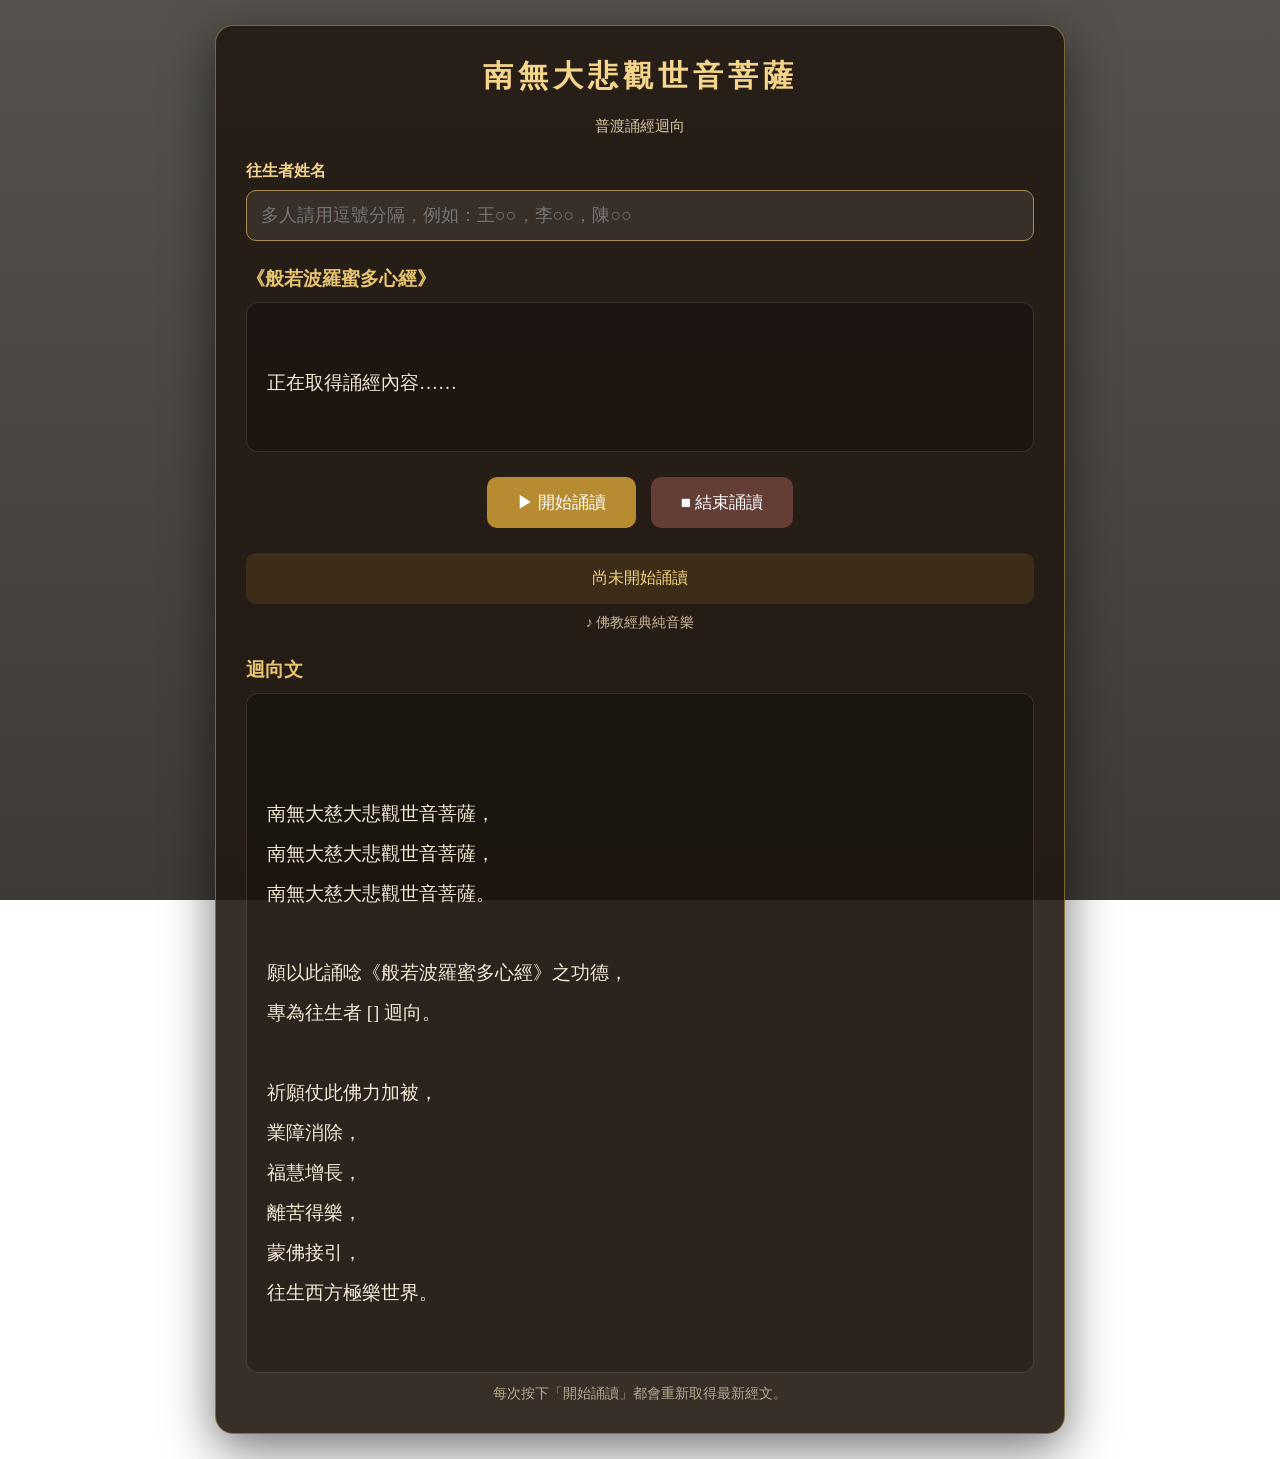
==== prayer/index.html @ 049859f1 "Create index.html" ====
<!DOCTYPE html>
<html lang="zh-TW">

<head>

<meta charset="UTF-8">

<meta name="viewport"
      content="width=device-width,
               initial-scale=1.0">

<title>普渡迴向誦讀</title>

<style>

* {
  box-sizing: border-box;
}

body {

  margin: 0;

  min-height: 100vh;

  font-family:
    "Noto Serif TC",
    "Microsoft JhengHei",
    serif;

  background:
    linear-gradient(
      rgba(20, 15, 10, 0.72),
      rgba(20, 15, 10, 0.82)
    ),
    url("https://images.unsplash.com/photo-1548013146-72479768bada?auto=format&fit=crop&w=1600&q=80");

  background-size: cover;

  background-position: center;

  background-attachment: fixed;

  color: #f8f0df;

  padding: 25px 15px;
}


.container {

  max-width: 850px;

  margin: auto;

  background:
    rgba(35, 25, 18, 0.90);

  border: 1px solid
    rgba(230, 190, 100, 0.45);

  border-radius: 18px;

  padding: 30px;

  box-shadow:
    0 15px 50px
    rgba(0,0,0,0.55);
}


h1 {

  text-align: center;

  margin-top: 0;

  font-size: 30px;

  letter-spacing: 5px;

  color: #f5d58a;
}


.subtitle {

  text-align: center;

  color: #d9c7a2;

  margin-bottom: 25px;

  font-size: 15px;
}


/* 姓名 */

.name-label {

  display: block;

  margin-bottom: 8px;

  color: #f2d48b;

  font-weight: bold;
}


.name-input {

  width: 100%;

  padding: 14px;

  border-radius: 10px;

  border: 1px solid
    #a98954;

  background:
    rgba(255,255,255,0.08);

  color: white;

  font-size: 18px;

  outline: none;
}


.name-input:focus {

  border-color: #e8c46e;

  box-shadow:
    0 0 8px
    rgba(232,196,110,0.35);
}


/* 經文 */

.section {

  margin-top: 25px;
}


.section-title {

  font-size: 19px;

  color: #e8c46e;

  margin-bottom: 10px;

  font-weight: bold;
}


.scripture {

  background:
    rgba(0,0,0,0.25);

  border-radius: 12px;

  border: 1px solid
    rgba(255,255,255,0.12);

  padding: 20px;

  line-height: 2.1;

  font-size: 19px;

  min-height: 150px;

  white-space: pre-line;

  color: #f5ead4;
}


/* 目前誦讀 */

.reading {

  margin-top: 20px;

  padding: 15px;

  text-align: center;

  border-radius: 10px;

  background:
    rgba(180,130,40,0.16);

  color: #f4d477;

  min-height: 25px;
}


/* 按鈕 */

.buttons {

  display: flex;

  gap: 15px;

  justify-content: center;

  margin: 25px 0;
}


button {

  border: none;

  border-radius: 10px;

  padding: 14px 30px;

  font-size: 17px;

  cursor: pointer;

  font-family: inherit;

  transition: 0.2s;
}


.start {

  background: #b68b32;

  color: white;
}


.start:hover {

  background: #d1a746;

  transform: translateY(-2px);
}


.stop {

  background: #633d36;

  color: white;
}


.stop:hover {

  background: #805048;

  transform: translateY(-2px);
}


.music {

  text-align: center;

  color: #cbb997;

  font-size: 14px;

  margin-top: 10px;
}


.status {

  text-align: center;

  font-size: 14px;

  color: #b8a98c;

  margin-top: 12px;
}


/* 手機 */

@media(max-width:600px) {

  .container {

    padding: 20px 15px;
  }

  h1 {

    font-size: 25px;
  }

  .scripture {

    font-size: 17px;

    line-height: 2;
  }

  .buttons {

    flex-direction: column;
  }

  button {

    width: 100%;
  }

}

</style>

</head>


<body>

<div class="container">

  <h1>南無大悲觀世音菩薩</h1>

  <div class="subtitle">
    普渡誦經迴向
  </div>


  <!-- 姓名輸入 -->

  <label class="name-label">
    往生者姓名
  </label>

  <input
    id="names"
    class="name-input"
    type="text"
    placeholder="多人請用逗號分隔，例如：王○○，李○○，陳○○"
  >


  <!-- 經文 -->

  <div class="section">

    <div class="section-title">
      《般若波羅蜜多心經》
    </div>

    <div
      id="scripture"
      class="scripture">
      正在取得誦經內容……
    </div>

  </div>


  <!-- 控制 -->

  <div class="buttons">

    <button
      class="start"
      onclick="startReading()">

      ▶ 開始誦讀

    </button>


    <button
      class="stop"
      onclick="stopReading()">

      ■ 結束誦讀

    </button>

  </div>


  <!-- 誦讀狀態 -->

  <div
    id="readingStatus"
    class="reading">

    尚未開始誦讀

  </div>


  <!-- 背景音樂 -->

  <div class="music">

    ♪ 佛教經典純音樂

  </div>


  <!-- 背景音樂 -->

  <audio
    id="bgMusic"
    loop
    preload="auto">

    <source
      src="YOUR_MUSIC_URL.mp3"
      type="audio/mpeg">

  </audio>


  <!-- 迴向文 -->

  <div class="section">

    <div class="section-title">
      迴向文
    </div>

    <div
      id="dedication"
      class="scripture">

      南無大慈大悲觀世音菩薩，
      南無大慈大悲觀世音菩薩，
      南無大慈大悲觀世音菩薩。

      願以此誦唸《般若波羅蜜多心經》之功德，
      專為往生者 [] 迴向。

      祈願仗此佛力加被，
      業障消除，
      福慧增長，
      離苦得樂，
      蒙佛接引，
      往生西方極樂世界。

    </div>

  </div>


  <div
    id="status"
    class="status">

    每次按下「開始誦讀」都會重新取得最新經文。

  </div>

</div>


<script>


/* =========================
   全域變數
========================= */

let scriptureLines = [];

let readingIndex = 0;

let isReading = false;

let voices = [];

let selectedVoice = null;


/* =========================
   載入語音
========================= */

function loadVoices() {

  voices =
    window.speechSynthesis.getVoices();

  if (!voices.length) return;


  /*
   優先選擇：
   1. 中文
   2. 女性名稱
   3. 自然語音
  */

  const femaleWords = [
    "female",
    "woman",
    "女",
    "雅婷",
    "婷婷",
    "小美",
    "美",
    "Mei",
    "Ting"
  ];


  selectedVoice =
    voices.find(v =>
      /zh-TW|zh-HK|zh-CN/i
      .test(v.lang)
      &&
      femaleWords.some(word =>
        v.name.includes(word)
      )
    );


  if (!selectedVoice) {

    selectedVoice =
      voices.find(v =>
        /zh-TW/i.test(v.lang)
      );

  }


  if (!selectedVoice) {

    selectedVoice =
      voices.find(v =>
        /zh/i.test(v.lang)
      );

  }

}


speechSynthesis.onvoiceschanged =
  loadVoices;

loadVoices();


/* =========================
   取得 Google Sheet
========================= */

function loadContent() {

  google.script.run

    .withSuccessHandler(function(data) {

      scriptureLines = data || [];


      if (scriptureLines.length === 0) {

        document.getElementById(
          "scripture"
        ).innerText =
          "目前沒有取得誦讀內容。";

        return;

      }


      document.getElementById(
        "scripture"
      ).innerText =
        scriptureLines.join("\n\n");

    })

    .withFailureHandler(function(error) {

      document.getElementById(
        "scripture"
      ).innerText =
        "取得經文失敗：" +
        error.message;

    })

    .getContent();

}


/* =========================
   網頁開啟時取得一次
========================= */

loadContent();


/* =========================
   產生迴向文
========================= */

function buildDedication() {

  const nameInput =
    document
      .getElementById("names")
      .value
      .trim();


  const names =
    nameInput || "往生者";


  const text =

`南無大慈大悲觀世音菩薩，
南無大慈大悲觀世音菩薩，
南無大慈大悲觀世音菩薩。

願以此誦唸《般若波羅蜜多心經》之功德，
專為往生者 ${names} 迴向。

祈願仗此佛力加被，
業障消除，
福慧增長，
離苦得樂，
蒙佛接引，
往生西方極樂世界。`;


  return text;

}


/* =========================
   更新前台迴向文
========================= */

function updateDedication() {

  document.getElementById(
    "dedication"
  ).innerText =
    buildDedication();

}


/* =========================
   開始誦讀
========================= */

function startReading() {

  /*
   每次開始都重新取得姓名
   並重新取得 Google Sheet
  */

  stopReading();


  const names =
    document
      .getElementById("names")
      .value
      .trim();


  if (!names) {

    alert("請先輸入往生者姓名。");

    document
      .getElementById("names")
      .focus();

    return;

  }


  updateDedication();


  document.getElementById(
    "status"
  ).innerText =
    "正在重新取得最新誦經內容……";


  google.script.run

    .withSuccessHandler(function(data) {

      scriptureLines =
        data || [];


      if (!scriptureLines.length) {

        alert(
          "Google Sheet 沒有誦經內容。"
        );

        return;

      }


      /*
       建立完整誦讀內容

       經文
       ↓
       迴向
       ↓
       經文
       ↓
       迴向
      */

      const dedication =
        buildDedication();


      readingIndex = 0;

      isReading = true;


      /*
       更新背景音樂

       第一次播放需要使用者點擊
       因此這裡可以正常播放
      */

      const music =
        document.getElementById(
          "bgMusic"
        );

      music.volume = 0.18;

      music.play().catch(
        () => {}
      );


      document.getElementById(
        "status"
      ).innerText =
        "誦讀進行中";


      readNext(scriptureLines, dedication);

    })

    .withFailureHandler(function(error) {

      alert(
        "無法取得 Google Sheet：" +
        error.message
      );

    })

    .getContent();

}


/* =========================
   下一段
========================= */

function readNext(
  scripture,
  dedication
) {

  if (!isReading) return;


  /*
   Google Sheet 每一列依序朗讀
  */

  if (readingIndex < scripture.length) {

    const text =
      scripture[readingIndex];


    document.getElementById(
      "readingStatus"
    ).innerText =
      "正在誦讀：\n" + text;


    speak(
      text,
      function() {

        readingIndex++;

        readNext(
          scripture,
          dedication
        );

      }
    );

    return;

  }


  /*
   經文完成
   開始迴向
  */

  document.getElementById(
    "readingStatus"
  ).innerText =
    "正在誦讀迴向文";


  speak(
    dedication,
    function() {

      /*
       一輪完成後重新開始
      */

      if (!isReading) return;


      readingIndex = 0;


      readNext(
        scripture,
        dedication
      );

    }
  );

}


/* =========================
   語音朗讀
========================= */

function speak(
  text,
  callback
) {

  if (!isReading) return;


  window.speechSynthesis.cancel();


  const utterance =
    new SpeechSynthesisUtterance(
      text
    );


  /*
   中文
  */

  utterance.lang =
    "zh-TW";


  /*
   語速

   稍慢比較適合誦經
  */

  utterance.rate =
    0.72;


  /*
   音調稍微提高
   讓聲音比較柔和
  */

  utterance.pitch =
    1.05;


  /*
   音量
  */

  utterance.volume =
    1.0;


  if (selectedVoice) {

    utterance.voice =
      selectedVoice;

  }


  utterance.onend =
    function() {

      if (isReading) {

        setTimeout(
          callback,
          350
        );

      }

    };


  utterance.onerror =
    function() {

      if (isReading) {

        setTimeout(
          callback,
          500
        );

      }

    };


  speechSynthesis.speak(
    utterance
  );

}


/* =========================
   結束誦讀
========================= */

function stopReading() {

  isReading = false;


  window.speechSynthesis.cancel();


  const music =
    document.getElementById(
      "bgMusic"
    );


  music.pause();


  document.getElementById(
    "readingStatus"
  ).innerText =
    "誦讀已結束";


  document.getElementById(
    "status"
  ).innerText =
    "等待下一次開始誦讀";

}


/* =========================
   姓名改變時即時更新
========================= */

document
  .getElementById("names")
  .addEventListener(
    "input",
    updateDedication
  );


</script>

</body>

</html>
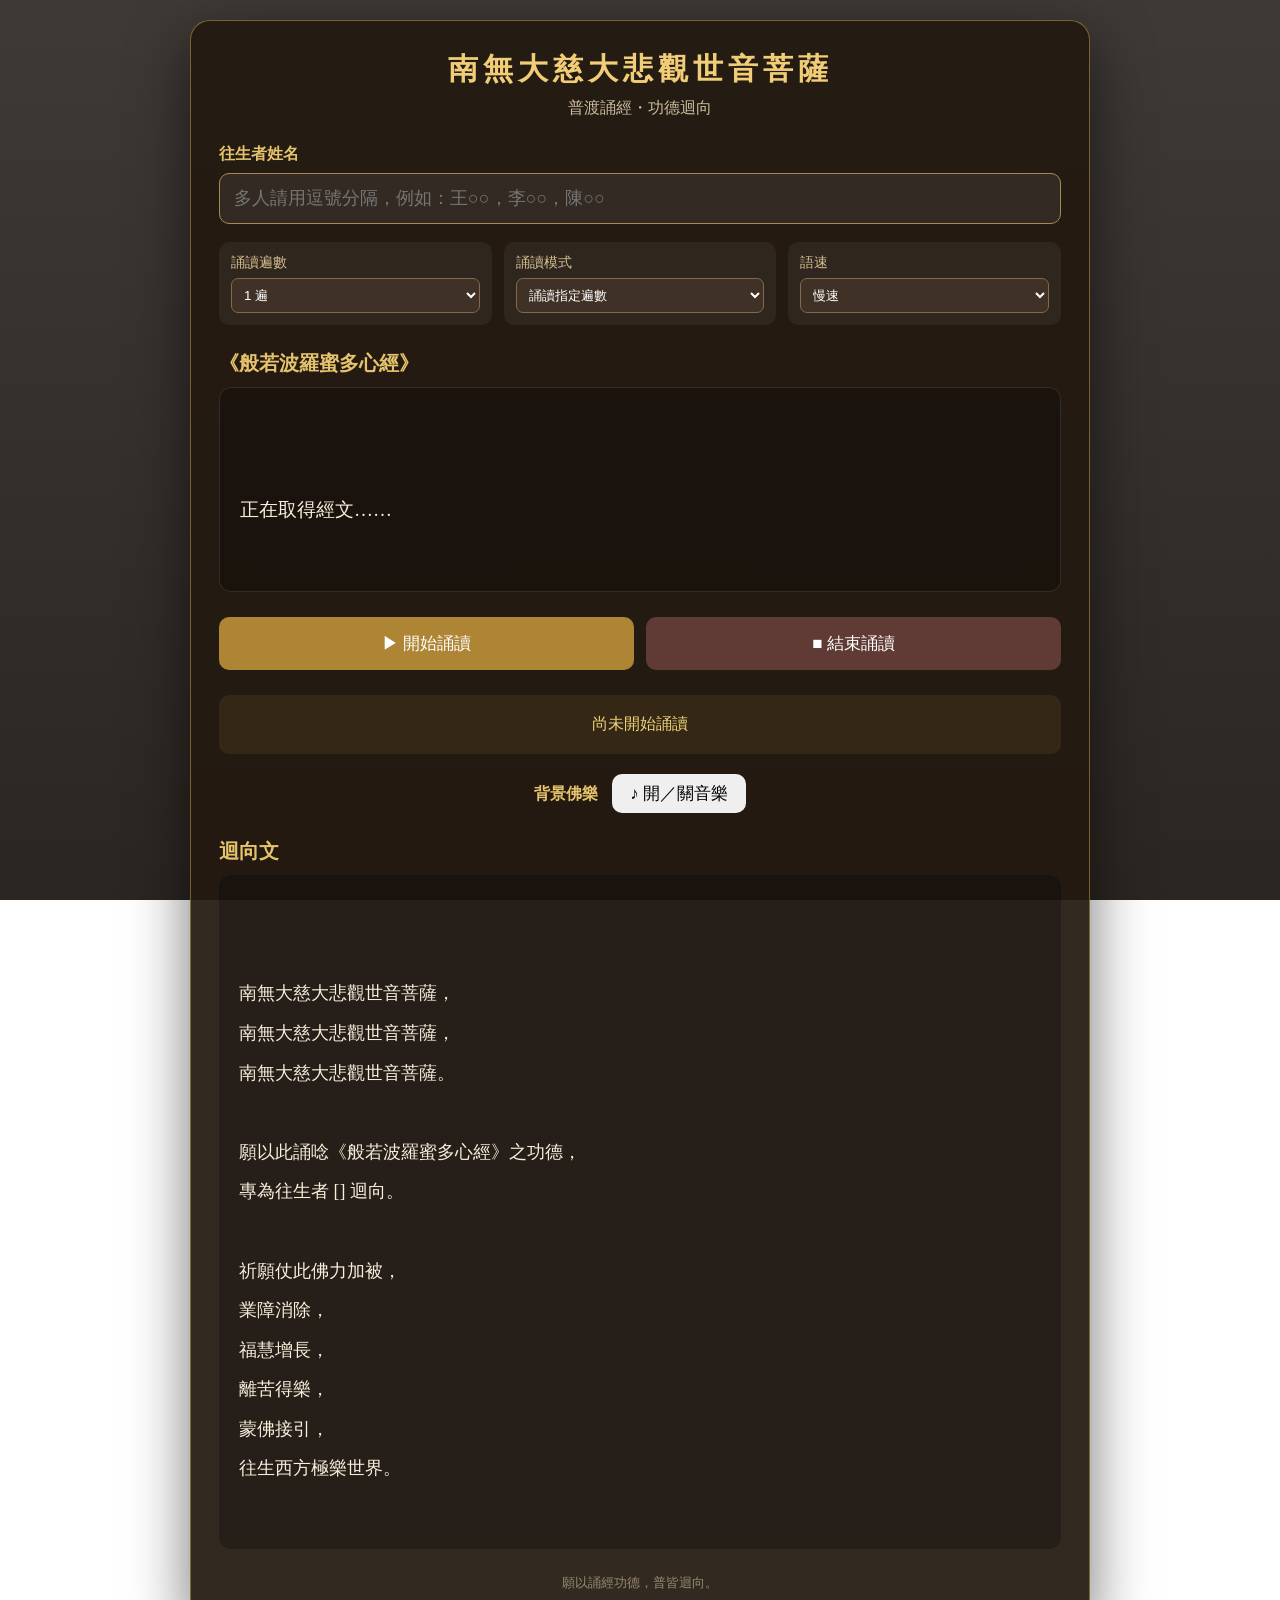
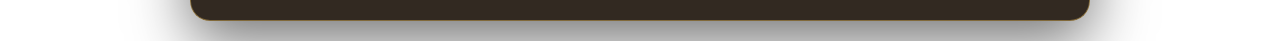
==== commit 53b35484: "Update index.html" ====
--- a/prayer/index.html
+++ b/prayer/index.html
@@ -1,21 +1,25 @@
 <!DOCTYPE html>
+
 <html lang="zh-TW">
 
 <head>
 
 <meta charset="UTF-8">
 
-<meta name="viewport"
-      content="width=device-width,
-               initial-scale=1.0">
+<meta
+  name="viewport"
+  content="width=device-width, initial-scale=1.0"
+>
 
 <title>普渡迴向誦讀</title>
+
 
 <style>
 
 * {
   box-sizing: border-box;
 }
+
 
 body {
 
@@ -28,11 +32,15 @@
     "Microsoft JhengHei",
     serif;
 
+  color: #f8eedb;
+
   background:
+
     linear-gradient(
-      rgba(20, 15, 10, 0.72),
-      rgba(20, 15, 10, 0.82)
+      rgba(20,14,9,.82),
+      rgba(20,14,9,.90)
     ),
+
     url("https://images.unsplash.com/photo-1548013146-72479768bada?auto=format&fit=crop&w=1600&q=80");
 
   background-size: cover;
@@ -41,31 +49,34 @@
 
   background-attachment: fixed;
 
-  color: #f8f0df;
-
-  padding: 25px 15px;
+  padding: 20px 12px;
+
 }
 
 
 .container {
 
-  max-width: 850px;
+  width: 100%;
+
+  max-width: 900px;
 
   margin: auto;
 
+  padding: 28px;
+
+  border-radius: 20px;
+
   background:
-    rgba(35, 25, 18, 0.90);
-
-  border: 1px solid
-    rgba(230, 190, 100, 0.45);
-
-  border-radius: 18px;
-
-  padding: 30px;
+    rgba(35,25,17,.93);
+
+  border:
+    1px solid
+    rgba(226,184,91,.45);
 
   box-shadow:
-    0 15px 50px
-    rgba(0,0,0,0.55);
+    0 20px 60px
+    rgba(0,0,0,.55);
+
 }
 
 
@@ -73,13 +84,16 @@
 
   text-align: center;
 
-  margin-top: 0;
+  margin:
+    0 0 8px;
+
+  color:
+    #f0cd76;
 
   font-size: 30px;
 
   letter-spacing: 5px;
 
-  color: #f5d58a;
 }
 
 
@@ -87,29 +101,29 @@
 
   text-align: center;
 
-  color: #d9c7a2;
+  color: #cdbd9e;
 
   margin-bottom: 25px;
 
-  font-size: 15px;
 }
 
 
 /* 姓名 */
 
-.name-label {
+label {
 
   display: block;
 
   margin-bottom: 8px;
 
-  color: #f2d48b;
+  color: #e5c36c;
 
   font-weight: bold;
-}
-
-
-.name-input {
+
+}
+
+
+input {
 
   width: 100%;
 
@@ -117,27 +131,89 @@
 
   border-radius: 10px;
 
-  border: 1px solid
-    #a98954;
+  border:
+    1px solid #a9874e;
 
   background:
-    rgba(255,255,255,0.08);
+    rgba(255,255,255,.07);
 
   color: white;
 
   font-size: 18px;
 
   outline: none;
-}
-
-
-.name-input:focus {
-
-  border-color: #e8c46e;
-
-  box-shadow:
-    0 0 8px
-    rgba(232,196,110,0.35);
+
+}
+
+
+input:focus {
+
+  border-color:
+    #e9c66d;
+
+}
+
+
+input:disabled {
+
+  opacity: .55;
+
+}
+
+
+/* 設定 */
+
+.settings {
+
+  display: grid;
+
+  grid-template-columns:
+    repeat(3, 1fr);
+
+  gap: 12px;
+
+  margin-top: 18px;
+
+}
+
+
+.setting {
+
+  padding: 12px;
+
+  border-radius: 10px;
+
+  background:
+    rgba(255,255,255,.05);
+
+}
+
+
+.setting-title {
+
+  color: #d6bf91;
+
+  font-size: 14px;
+
+  margin-bottom: 6px;
+
+}
+
+
+select {
+
+  width: 100%;
+
+  padding: 8px;
+
+  border-radius: 7px;
+
+  background: #403126;
+
+  color: white;
+
+  border: 1px solid #816b4a;
+
 }
 
 
@@ -146,185 +222,260 @@
 .section {
 
   margin-top: 25px;
+
 }
 
 
 .section-title {
 
+  color: #e5c36c;
+
+  font-size: 20px;
+
+  font-weight: bold;
+
+  margin-bottom: 10px;
+
+}
+
+
+.scripture {
+
+  padding: 20px;
+
+  min-height: 180px;
+
+  border-radius: 12px;
+
+  background:
+    rgba(0,0,0,.25);
+
+  border:
+    1px solid
+    rgba(255,255,255,.10);
+
+  line-height: 2.15;
+
   font-size: 19px;
 
-  color: #e8c46e;
-
-  margin-bottom: 10px;
-
-  font-weight: bold;
-}
-
-
-.scripture {
+  white-space: pre-line;
+
+}
+
+
+/* 每段經文 */
+
+.scripture-line {
+
+  padding: 5px 8px;
+
+  border-radius: 7px;
+
+  transition:
+    background .3s,
+    color .3s;
+
+}
+
+
+/* 目前朗讀 */
+
+.scripture-line.active {
 
   background:
-    rgba(0,0,0,0.25);
+    rgba(221,180,72,.20);
+
+  color:
+    #ffe18a;
+
+}
+
+
+/* 按鈕 */
+
+.buttons {
+
+  display: flex;
+
+  gap: 12px;
+
+  margin:
+    25px 0;
+
+}
+
+
+button {
+
+  flex: 1;
+
+  padding: 15px;
+
+  border: none;
+
+  border-radius: 10px;
+
+  font-size: 17px;
+
+  cursor: pointer;
+
+  font-family: inherit;
+
+}
+
+
+.start {
+
+  background: #ae8535;
+
+  color: white;
+
+}
+
+
+.start:hover {
+
+  background: #c69d48;
+
+}
+
+
+.stop {
+
+  background: #603b35;
+
+  color: white;
+
+}
+
+
+.stop:hover {
+
+  background: #795048;
+
+}
+
+
+/* 目前狀態 */
+
+.status-box {
+
+  text-align: center;
+
+  padding: 15px;
+
+  border-radius: 10px;
+
+  background:
+    rgba(174,133,53,.12);
+
+  color: #efd278;
+
+  line-height: 1.8;
+
+}
+
+
+/* 迴向文 */
+
+.dedication {
+
+  padding: 20px;
 
   border-radius: 12px;
 
-  border: 1px solid
-    rgba(255,255,255,0.12);
-
-  padding: 20px;
-
-  line-height: 2.1;
-
-  font-size: 19px;
-
-  min-height: 150px;
+  background:
+    rgba(0,0,0,.25);
+
+  line-height: 2.2;
+
+  font-size: 18px;
 
   white-space: pre-line;
 
-  color: #f5ead4;
-}
-
-
-/* 目前誦讀 */
-
-.reading {
+}
+
+
+/* 音樂 */
+
+.music-control {
 
   margin-top: 20px;
 
-  padding: 15px;
-
   text-align: center;
 
-  border-radius: 10px;
-
-  background:
-    rgba(180,130,40,0.16);
-
-  color: #f4d477;
-
-  min-height: 25px;
-}
-
-
-/* 按鈕 */
-
-.buttons {
-
-  display: flex;
-
-  gap: 15px;
-
-  justify-content: center;
-
-  margin: 25px 0;
-}
-
-
-button {
-
-  border: none;
-
-  border-radius: 10px;
-
-  padding: 14px 30px;
-
-  font-size: 17px;
-
-  cursor: pointer;
-
-  font-family: inherit;
-
-  transition: 0.2s;
-}
-
-
-.start {
-
-  background: #b68b32;
-
-  color: white;
-}
-
-
-.start:hover {
-
-  background: #d1a746;
-
-  transform: translateY(-2px);
-}
-
-
-.stop {
-
-  background: #633d36;
-
-  color: white;
-}
-
-
-.stop:hover {
-
-  background: #805048;
-
-  transform: translateY(-2px);
-}
-
-
-.music {
+}
+
+
+.music-control label {
+
+  display: inline-block;
+
+  margin-right: 10px;
+
+}
+
+
+.music-control input {
+
+  width: auto;
+
+}
+
+
+/* 頁尾 */
+
+.footer {
+
+  margin-top: 25px;
 
   text-align: center;
 
-  color: #cbb997;
-
-  font-size: 14px;
-
-  margin-top: 10px;
-}
-
-
-.status {
-
-  text-align: center;
-
-  font-size: 14px;
-
-  color: #b8a98c;
-
-  margin-top: 12px;
+  font-size: 13px;
+
+  color: #988a72;
+
 }
 
 
 /* 手機 */
 
-@media(max-width:600px) {
+@media(max-width:650px) {
 
   .container {
 
-    padding: 20px 15px;
+    padding: 20px 14px;
+
   }
 
+
   h1 {
 
-    font-size: 25px;
+    font-size: 24px;
+
   }
 
+
+  .settings {
+
+    grid-template-columns: 1fr;
+
+  }
+
+
+  .buttons {
+
+    flex-direction: column;
+
+  }
+
+
   .scripture {
 
     font-size: 17px;
 
-    line-height: 2;
   }
 
-  .buttons {
-
-    flex-direction: column;
-  }
-
-  button {
-
-    width: 100%;
-  }
-
 }
 
 </style>
@@ -334,213 +485,348 @@
 
 <body>
 
+
 <div class="container">
 
-  <h1>南無大悲觀世音菩薩</h1>
-
-  <div class="subtitle">
-    普渡誦經迴向
+
+<h1>
+  南無大慈大悲觀世音菩薩
+</h1>
+
+
+<div class="subtitle">
+  普渡誦經・功德迴向
+</div>
+
+
+<!-- 姓名 -->
+
+<label>
+  往生者姓名
+</label>
+
+
+<input
+  id="names"
+  type="text"
+  placeholder="多人請用逗號分隔，例如：王○○，李○○，陳○○"
+>
+
+
+<!-- 設定 -->
+
+<div class="settings">
+
+
+  <div class="setting">
+
+    <div class="setting-title">
+      誦讀遍數
+    </div>
+
+    <select id="repeatCount">
+
+      <option value="1">
+        1 遍
+      </option>
+
+      <option value="3">
+        3 遍
+      </option>
+
+      <option value="7">
+        7 遍
+      </option>
+
+      <option value="21">
+        21 遍
+      </option>
+
+      <option value="49">
+        49 遍
+      </option>
+
+      <option value="108">
+        108 遍
+      </option>
+
+    </select>
+
   </div>
 
 
-  <!-- 姓名輸入 -->
-
-  <label class="name-label">
-    往生者姓名
+  <div class="setting">
+
+    <div class="setting-title">
+      誦讀模式
+    </div>
+
+    <select id="readingMode">
+
+      <option value="once">
+        誦讀指定遍數
+      </option>
+
+      <option value="loop">
+        持續循環
+      </option>
+
+    </select>
+
+  </div>
+
+
+  <div class="setting">
+
+    <div class="setting-title">
+      語速
+    </div>
+
+    <select id="speechRate">
+
+      <option value="0.55">
+        慢
+      </option>
+
+      <option value="0.65" selected>
+        慢速
+      </option>
+
+      <option value="0.75">
+        標準
+      </option>
+
+      <option value="0.85">
+        稍快
+      </option>
+
+    </select>
+
+  </div>
+
+</div>
+
+
+<!-- 經文 -->
+
+<div class="section">
+
+  <div class="section-title">
+    《般若波羅蜜多心經》
+  </div>
+
+
+  <div
+    id="scripture"
+    class="scripture">
+
+    正在取得經文……
+
+  </div>
+
+</div>
+
+
+<!-- 按鈕 -->
+
+<div class="buttons">
+
+  <button
+    class="start"
+    onclick="startReading()">
+
+    ▶ 開始誦讀
+
+  </button>
+
+
+  <button
+    class="stop"
+    onclick="stopReading()">
+
+    ■ 結束誦讀
+
+  </button>
+
+</div>
+
+
+<!-- 狀態 -->
+
+<div
+  id="statusBox"
+  class="status-box">
+
+  尚未開始誦讀
+
+</div>
+
+
+<!-- 音樂 -->
+
+<div class="music-control">
+
+  <label>
+    背景佛樂
   </label>
 
-  <input
-    id="names"
-    class="name-input"
-    type="text"
-    placeholder="多人請用逗號分隔，例如：王○○，李○○，陳○○"
-  >
-
-
-  <!-- 經文 -->
-
-  <div class="section">
-
-    <div class="section-title">
-      《般若波羅蜜多心經》
-    </div>
-
-    <div
-      id="scripture"
-      class="scripture">
-      正在取得誦經內容……
-    </div>
-
+  <button
+    onclick="toggleMusic()"
+    style="flex:none;padding:8px 18px">
+
+    ♪ 開／關音樂
+
+  </button>
+
+</div>
+
+
+<audio
+  id="bgMusic"
+  loop
+  preload="auto">
+
+  <source
+    src="YOUR_MUSIC_URL.mp3"
+    type="audio/mpeg">
+
+</audio>
+
+
+<!-- 迴向 -->
+
+<div class="section">
+
+  <div class="section-title">
+    迴向文
   </div>
 
 
-  <!-- 控制 -->
-
-  <div class="buttons">
-
-    <button
-      class="start"
-      onclick="startReading()">
-
-      ▶ 開始誦讀
-
-    </button>
-
-
-    <button
-      class="stop"
-      onclick="stopReading()">
-
-      ■ 結束誦讀
-
-    </button>
+  <div
+    id="dedication"
+    class="dedication">
+
+南無大慈大悲觀世音菩薩，
+南無大慈大悲觀世音菩薩，
+南無大慈大悲觀世音菩薩。
+
+願以此誦唸《般若波羅蜜多心經》之功德，
+專為往生者 [] 迴向。
+
+祈願仗此佛力加被，
+業障消除，
+福慧增長，
+離苦得樂，
+蒙佛接引，
+往生西方極樂世界。
 
   </div>
 
-
-  <!-- 誦讀狀態 -->
-
-  <div
-    id="readingStatus"
-    class="reading">
-
-    尚未開始誦讀
-
-  </div>
-
-
-  <!-- 背景音樂 -->
-
-  <div class="music">
-
-    ♪ 佛教經典純音樂
-
-  </div>
-
-
-  <!-- 背景音樂 -->
-
-  <audio
-    id="bgMusic"
-    loop
-    preload="auto">
-
-    <source
-      src="YOUR_MUSIC_URL.mp3"
-      type="audio/mpeg">
-
-  </audio>
-
-
-  <!-- 迴向文 -->
-
-  <div class="section">
-
-    <div class="section-title">
-      迴向文
-    </div>
-
-    <div
-      id="dedication"
-      class="scripture">
-
-      南無大慈大悲觀世音菩薩，
-      南無大慈大悲觀世音菩薩，
-      南無大慈大悲觀世音菩薩。
-
-      願以此誦唸《般若波羅蜜多心經》之功德，
-      專為往生者 [] 迴向。
-
-      祈願仗此佛力加被，
-      業障消除，
-      福慧增長，
-      離苦得樂，
-      蒙佛接引，
-      往生西方極樂世界。
-
-    </div>
-
-  </div>
-
-
-  <div
-    id="status"
-    class="status">
-
-    每次按下「開始誦讀」都會重新取得最新經文。
-
-  </div>
-
 </div>
 
 
+<div class="footer">
+
+  願以誦經功德，普皆迴向。
+
+</div>
+
+
+</div>
+
+
 <script>
 
 
-/* =========================
+/* ==================================
    全域變數
-========================= */
+================================== */
 
 let scriptureLines = [];
 
-let readingIndex = 0;
-
 let isReading = false;
 
+let currentLine = 0;
+
+let currentRound = 1;
+
+let totalRounds = 1;
+
 let voices = [];
 
 let selectedVoice = null;
 
 
-/* =========================
-   載入語音
-========================= */
+/* ==================================
+   語音
+================================== */
 
 function loadVoices() {
 
   voices =
-    window.speechSynthesis.getVoices();
+    speechSynthesis.getVoices();
+
 
   if (!voices.length) return;
 
 
   /*
-   優先選擇：
-   1. 中文
-   2. 女性名稱
-   3. 自然語音
+   優先：
+   台灣中文
+   女性語音
   */
 
   const femaleWords = [
+
     "female",
     "woman",
     "女",
-    "雅婷",
-    "婷婷",
-    "小美",
     "美",
+    "雅",
+    "婷",
     "Mei",
     "Ting"
+
   ];
 
 
   selectedVoice =
-    voices.find(v =>
-      /zh-TW|zh-HK|zh-CN/i
-      .test(v.lang)
-      &&
-      femaleWords.some(word =>
-        v.name.includes(word)
-      )
-    );
+
+    voices.find(function(v) {
+
+      return (
+
+        /zh-TW/i.test(v.lang)
+
+        &&
+
+        femaleWords.some(
+          function(word) {
+
+            return v.name
+              .toLowerCase()
+              .includes(
+                word.toLowerCase()
+              );
+
+          }
+        )
+
+      );
+
+    });
 
 
   if (!selectedVoice) {
 
     selectedVoice =
-      voices.find(v =>
-        /zh-TW/i.test(v.lang)
-      );
+
+      voices.find(function(v) {
+
+        return /zh-TW/i
+          .test(v.lang);
+
+      });
 
   }
 
@@ -548,9 +834,13 @@
   if (!selectedVoice) {
 
     selectedVoice =
-      voices.find(v =>
-        /zh/i.test(v.lang)
-      );
+
+      voices.find(function(v) {
+
+        return /zh/i
+          .test(v.lang);
+
+      });
 
   }
 
@@ -560,12 +850,13 @@
 speechSynthesis.onvoiceschanged =
   loadVoices;
 
+
 loadVoices();
 
 
-/* =========================
+/* ==================================
    取得 Google Sheet
-========================= */
+================================== */
 
 function loadContent() {
 
@@ -573,33 +864,19 @@
 
     .withSuccessHandler(function(data) {
 
-      scriptureLines = data || [];
-
-
-      if (scriptureLines.length === 0) {
-
-        document.getElementById(
-          "scripture"
-        ).innerText =
-          "目前沒有取得誦讀內容。";
-
-        return;
-
-      }
-
-
-      document.getElementById(
-        "scripture"
-      ).innerText =
-        scriptureLines.join("\n\n");
+      scriptureLines =
+        data || [];
+
+
+      renderScripture();
 
     })
 
     .withFailureHandler(function(error) {
 
-      document.getElementById(
-        "scripture"
-      ).innerText =
+      document
+        .getElementById("scripture")
+        .innerText =
         "取得經文失敗：" +
         error.message;
 
@@ -610,31 +887,72 @@
 }
 
 
-/* =========================
-   網頁開啟時取得一次
-========================= */
-
-loadContent();
-
-
-/* =========================
-   產生迴向文
-========================= */
+/* ==================================
+   顯示經文
+================================== */
+
+function renderScripture() {
+
+  const box =
+    document
+      .getElementById("scripture");
+
+
+  box.innerHTML = "";
+
+
+  scriptureLines.forEach(
+    function(text, index) {
+
+      const div =
+        document.createElement("div");
+
+
+      div.className =
+        "scripture-line";
+
+
+      div.id =
+        "line-" + index;
+
+
+      div.textContent =
+        text;
+
+
+      box.appendChild(div);
+
+    }
+  );
+
+}
+
+
+/* ==================================
+   姓名
+================================== */
+
+function getNames() {
+
+  return document
+    .getElementById("names")
+    .value
+    .trim();
+
+}
+
+
+/* ==================================
+   迴向文
+================================== */
 
 function buildDedication() {
 
-  const nameInput =
-    document
-      .getElementById("names")
-      .value
-      .trim();
-
-
   const names =
-    nameInput || "往生者";
-
-
-  const text =
+    getNames();
+
+
+  return (
 
 `南無大慈大悲觀世音菩薩，
 南無大慈大悲觀世音菩薩，
@@ -642,6 +960,39 @@
 
 願以此誦唸《般若波羅蜜多心經》之功德，
 專為往生者 ${names} 迴向。
+
+祈願仗此佛力加被，
+業障消除，
+福慧增長，
+離苦得樂，
+蒙佛接引，
+往生西方極樂世界。`
+
+  );
+
+}
+
+
+/* ==================================
+   更新迴向文
+================================== */
+
+function updateDedication() {
+
+  const names =
+    getNames();
+
+
+  document
+    .getElementById("dedication")
+    .textContent =
+
+`南無大慈大悲觀世音菩薩，
+南無大慈大悲觀世音菩薩，
+南無大慈大悲觀世音菩薩。
+
+願以此誦唸《般若波羅蜜多心經》之功德，
+專為往生者 ${names || "[]"} 迴向。
 
 祈願仗此佛力加被，
 業障消除，
@@ -650,194 +1001,216 @@
 蒙佛接引，
 往生西方極樂世界。`;
 
-
-  return text;
-
-}
-
-
-/* =========================
-   更新前台迴向文
-========================= */
-
-function updateDedication() {
-
-  document.getElementById(
-    "dedication"
-  ).innerText =
-    buildDedication();
-
-}
-
-
-/* =========================
-   開始誦讀
-========================= */
+}
+
+
+/* ==================================
+   開始
+================================== */
 
 function startReading() {
 
+  stopReading();
+
+
+  const names =
+    getNames();
+
+
+  if (!names) {
+
+    alert(
+      "請先輸入往生者姓名。"
+    );
+
+    return;
+
+  }
+
+
   /*
-   每次開始都重新取得姓名
-   並重新取得 Google Sheet
+   每次開始重新取得 Google Sheet
   */
 
-  stopReading();
-
-
-  const names =
+  document
+    .getElementById("statusBox")
+    .innerText =
+      "正在取得最新經文……";
+
+
+  updateDedication();
+
+
+  /*
+   鎖定姓名
+  */
+
+  document
+    .getElementById("names")
+    .disabled = true;
+
+
+  /*
+   設定遍數
+  */
+
+  totalRounds =
+    Number(
+      document
+        .getElementById("repeatCount")
+        .value
+    );
+
+
+  const mode =
     document
-      .getElementById("names")
-      .value
-      .trim();
-
-
-  if (!names) {
-
-    alert("請先輸入往生者姓名。");
-
-    document
-      .getElementById("names")
-      .focus();
-
-    return;
+      .getElementById("readingMode")
+      .value;
+
+
+  if (mode === "loop") {
+
+    totalRounds =
+      Infinity;
 
   }
 
 
-  updateDedication();
-
-
-  document.getElementById(
-    "status"
-  ).innerText =
-    "正在重新取得最新誦經內容……";
-
+  /*
+   重新取得
+  */
 
   google.script.run
 
-    .withSuccessHandler(function(data) {
-
-      scriptureLines =
-        data || [];
-
-
-      if (!scriptureLines.length) {
+    .withSuccessHandler(
+      function(data) {
+
+        scriptureLines =
+          data || [];
+
+
+        if (!scriptureLines.length) {
+
+          stopReading();
+
+          alert(
+            "content 工作表沒有經文內容。"
+          );
+
+          return;
+
+        }
+
+
+        renderScripture();
+
+
+        currentLine = 0;
+
+        currentRound = 1;
+
+        isReading = true;
+
+
+        /*
+         背景音樂
+        */
+
+        const music =
+          document
+            .getElementById(
+              "bgMusic"
+            );
+
+
+        music.volume = 0.18;
+
+
+        music.play()
+          .catch(function(){});
+
+
+        /*
+         記錄訪客
+        */
+
+        logVisitor(
+          names
+        );
+
+
+        readNext();
+
+      }
+    )
+
+    .withFailureHandler(
+      function(error) {
+
+        stopReading();
 
         alert(
-          "Google Sheet 沒有誦經內容。"
+          "取得 Google Sheet 失敗：" +
+          error.message
         );
 
-        return;
-
       }
-
-
-      /*
-       建立完整誦讀內容
-
-       經文
-       ↓
-       迴向
-       ↓
-       經文
-       ↓
-       迴向
-      */
-
-      const dedication =
-        buildDedication();
-
-
-      readingIndex = 0;
-
-      isReading = true;
-
-
-      /*
-       更新背景音樂
-
-       第一次播放需要使用者點擊
-       因此這裡可以正常播放
-      */
-
-      const music =
-        document.getElementById(
-          "bgMusic"
-        );
-
-      music.volume = 0.18;
-
-      music.play().catch(
-        () => {}
-      );
-
-
-      document.getElementById(
-        "status"
-      ).innerText =
-        "誦讀進行中";
-
-
-      readNext(scriptureLines, dedication);
-
-    })
-
-    .withFailureHandler(function(error) {
-
-      alert(
-        "無法取得 Google Sheet：" +
-        error.message
-      );
-
-    })
+    )
 
     .getContent();
 
 }
 
 
-/* =========================
-   下一段
-========================= */
-
-function readNext(
-  scripture,
-  dedication
-) {
+/* ==================================
+   朗讀下一段
+================================== */
+
+function readNext() {
 
   if (!isReading) return;
 
 
   /*
-   Google Sheet 每一列依序朗讀
+   經文還沒完成
   */
 
-  if (readingIndex < scripture.length) {
+  if (
+    currentLine <
+    scriptureLines.length
+  ) {
+
+
+    highlightLine(
+      currentLine
+    );
+
 
     const text =
-      scripture[readingIndex];
-
-
-    document.getElementById(
-      "readingStatus"
-    ).innerText =
-      "正在誦讀：\n" + text;
+      scriptureLines[
+        currentLine
+      ];
+
+
+    updateStatus(
+      "正在誦讀第 " +
+      currentRound +
+      " 遍"
+    );
 
 
     speak(
       text,
       function() {
 
-        readingIndex++;
-
-        readNext(
-          scripture,
-          dedication
-        );
+        currentLine++;
+
+        readNext();
 
       }
     );
 
+
     return;
 
   }
@@ -845,33 +1218,52 @@
 
   /*
    經文完成
-   開始迴向
+   朗讀迴向
   */
 
-  document.getElementById(
-    "readingStatus"
-  ).innerText =
-    "正在誦讀迴向文";
+  clearHighlight();
+
+
+  updateStatus(
+    "第 " +
+    currentRound +
+    " 遍：正在誦讀迴向文"
+  );
 
 
   speak(
-    dedication,
+    buildDedication(),
     function() {
 
+      if (!isReading)
+        return;
+
+
       /*
-       一輪完成後重新開始
+       本輪完成
       */
 
-      if (!isReading) return;
-
-
-      readingIndex = 0;
-
-
-      readNext(
-        scripture,
-        dedication
-      );
+      if (
+        currentRound >=
+        totalRounds
+      ) {
+
+        finishReading();
+
+        return;
+
+      }
+
+
+      /*
+       下一輪
+      */
+
+      currentRound++;
+
+      currentLine = 0;
+
+      readNext();
 
     }
   );
@@ -879,19 +1271,20 @@
 }
 
 
-/* =========================
-   語音朗讀
-========================= */
+/* ==================================
+   語音
+================================== */
 
 function speak(
   text,
   callback
 ) {
 
-  if (!isReading) return;
-
-
-  window.speechSynthesis.cancel();
+  if (!isReading)
+    return;
+
+
+  speechSynthesis.cancel();
 
 
   const utterance =
@@ -900,39 +1293,30 @@
     );
 
 
-  /*
-   中文
-  */
-
   utterance.lang =
     "zh-TW";
 
 
+  utterance.rate =
+    Number(
+      document
+        .getElementById(
+          "speechRate"
+        )
+        .value
+    );
+
+
   /*
-   語速
-
-   稍慢比較適合誦經
-  */
-
-  utterance.rate =
-    0.72;
-
-
-  /*
-   音調稍微提高
-   讓聲音比較柔和
+   柔和女聲
   */
 
   utterance.pitch =
     1.05;
 
 
-  /*
-   音量
-  */
-
   utterance.volume =
-    1.0;
+    1;
 
 
   if (selectedVoice) {
@@ -950,7 +1334,7 @@
 
         setTimeout(
           callback,
-          350
+          400
         );
 
       }
@@ -980,44 +1364,299 @@
 }
 
 
-/* =========================
-   結束誦讀
-========================= */
+/* ==================================
+   高亮目前經文
+================================== */
+
+function highlightLine(index) {
+
+  clearHighlight();
+
+
+  const line =
+    document
+      .getElementById(
+        "line-" + index
+      );
+
+
+  if (line) {
+
+    line.classList.add(
+      "active"
+    );
+
+
+    line.scrollIntoView({
+      behavior: "smooth",
+      block: "center"
+    });
+
+  }
+
+}
+
+
+function clearHighlight() {
+
+  document
+    .querySelectorAll(
+      ".scripture-line"
+    )
+    .forEach(function(el) {
+
+      el.classList.remove(
+        "active"
+      );
+
+    });
+
+}
+
+
+/* ==================================
+   狀態
+================================== */
+
+function updateStatus(text) {
+
+  document
+    .getElementById(
+      "statusBox"
+    )
+    .innerText =
+
+      text;
+
+}
+
+
+/* ==================================
+   完成
+================================== */
+
+function finishReading() {
+
+  isReading = false;
+
+
+  speechSynthesis.cancel();
+
+
+  document
+    .getElementById(
+      "bgMusic"
+    )
+    .pause();
+
+
+  document
+    .getElementById(
+      "names"
+    )
+    .disabled = false;
+
+
+  clearHighlight();
+
+
+  updateStatus(
+    "誦讀圓滿，功德迴向完成。"
+  );
+
+}
+
+
+/* ==================================
+   結束
+================================== */
 
 function stopReading() {
 
   isReading = false;
 
 
-  window.speechSynthesis.cancel();
+  speechSynthesis.cancel();
 
 
   const music =
-    document.getElementById(
-      "bgMusic"
+    document
+      .getElementById(
+        "bgMusic"
+      );
+
+
+  music.pause();
+
+
+  document
+    .getElementById(
+      "names"
+    )
+    .disabled = false;
+
+
+  clearHighlight();
+
+
+  updateStatus(
+    "誦讀已結束"
+  );
+
+}
+
+
+/* ==================================
+   音樂
+================================== */
+
+function toggleMusic() {
+
+  const music =
+    document
+      .getElementById(
+        "bgMusic"
+      );
+
+
+  if (
+    music.paused
+  ) {
+
+    music.volume = 0.18;
+
+    music.play()
+      .catch(function(){});
+
+  } else {
+
+    music.pause();
+
+  }
+
+}
+
+
+/* ==================================
+   IP + 使用紀錄
+================================== */
+
+async function logVisitor(names) {
+
+  let ip =
+    "未知";
+
+
+  /*
+   使用公開 IP 查詢服務
+
+   注意：
+   這個 IP 是瀏覽器
+   查到的公開網路 IP。
+  */
+
+  try {
+
+    const response =
+      await fetch(
+        "https://api.ipify.org?format=json"
+      );
+
+
+    const data =
+      await response.json();
+
+
+    if (data.ip) {
+
+      ip = data.ip;
+
+    }
+
+  } catch (error) {
+
+    ip = "無法取得";
+
+  }
+
+
+  /*
+   送給 GAS doPost
+
+   由於 GAS Web App
+   本身不能直接讀訪客 IP，
+   因此由前端傳入。
+  */
+
+  try {
+
+    const payload = {
+
+      ip: ip,
+
+      pageName:
+        "普渡迴向誦讀",
+
+      names:
+        names,
+
+      userAgent:
+        navigator.userAgent
+
+    };
+
+
+    /*
+     注意：
+
+     這裡不能使用
+     google.script.run
+     呼叫 doPost。
+
+     doPost 是 HTTP POST 入口。
+
+     因此使用目前 GAS 網頁網址。
+    */
+
+
+    fetch(
+      window.location.href,
+      {
+
+        method: "POST",
+
+        headers: {
+
+          "Content-Type":
+            "text/plain;charset=utf-8"
+
+        },
+
+        body:
+          JSON.stringify(
+            payload
+          )
+
+      }
+    )
+    .catch(function(){});
+
+
+  } catch (error) {
+
+    console.log(
+      "訪客紀錄失敗",
+      error
     );
 
-
-  music.pause();
-
-
-  document.getElementById(
-    "readingStatus"
-  ).innerText =
-    "誦讀已結束";
-
-
-  document.getElementById(
-    "status"
-  ).innerText =
-    "等待下一次開始誦讀";
-
-}
-
-
-/* =========================
-   姓名改變時即時更新
-========================= */
+  }
+
+}
+
+
+/* ==================================
+   姓名輸入
+================================== */
 
 document
   .getElementById("names")
@@ -1027,8 +1666,18 @@
   );
 
 
+/* ==================================
+   初始
+================================== */
+
+loadContent();
+
+updateDedication();
+
+
 </script>
 
+
 </body>
 
 </html>
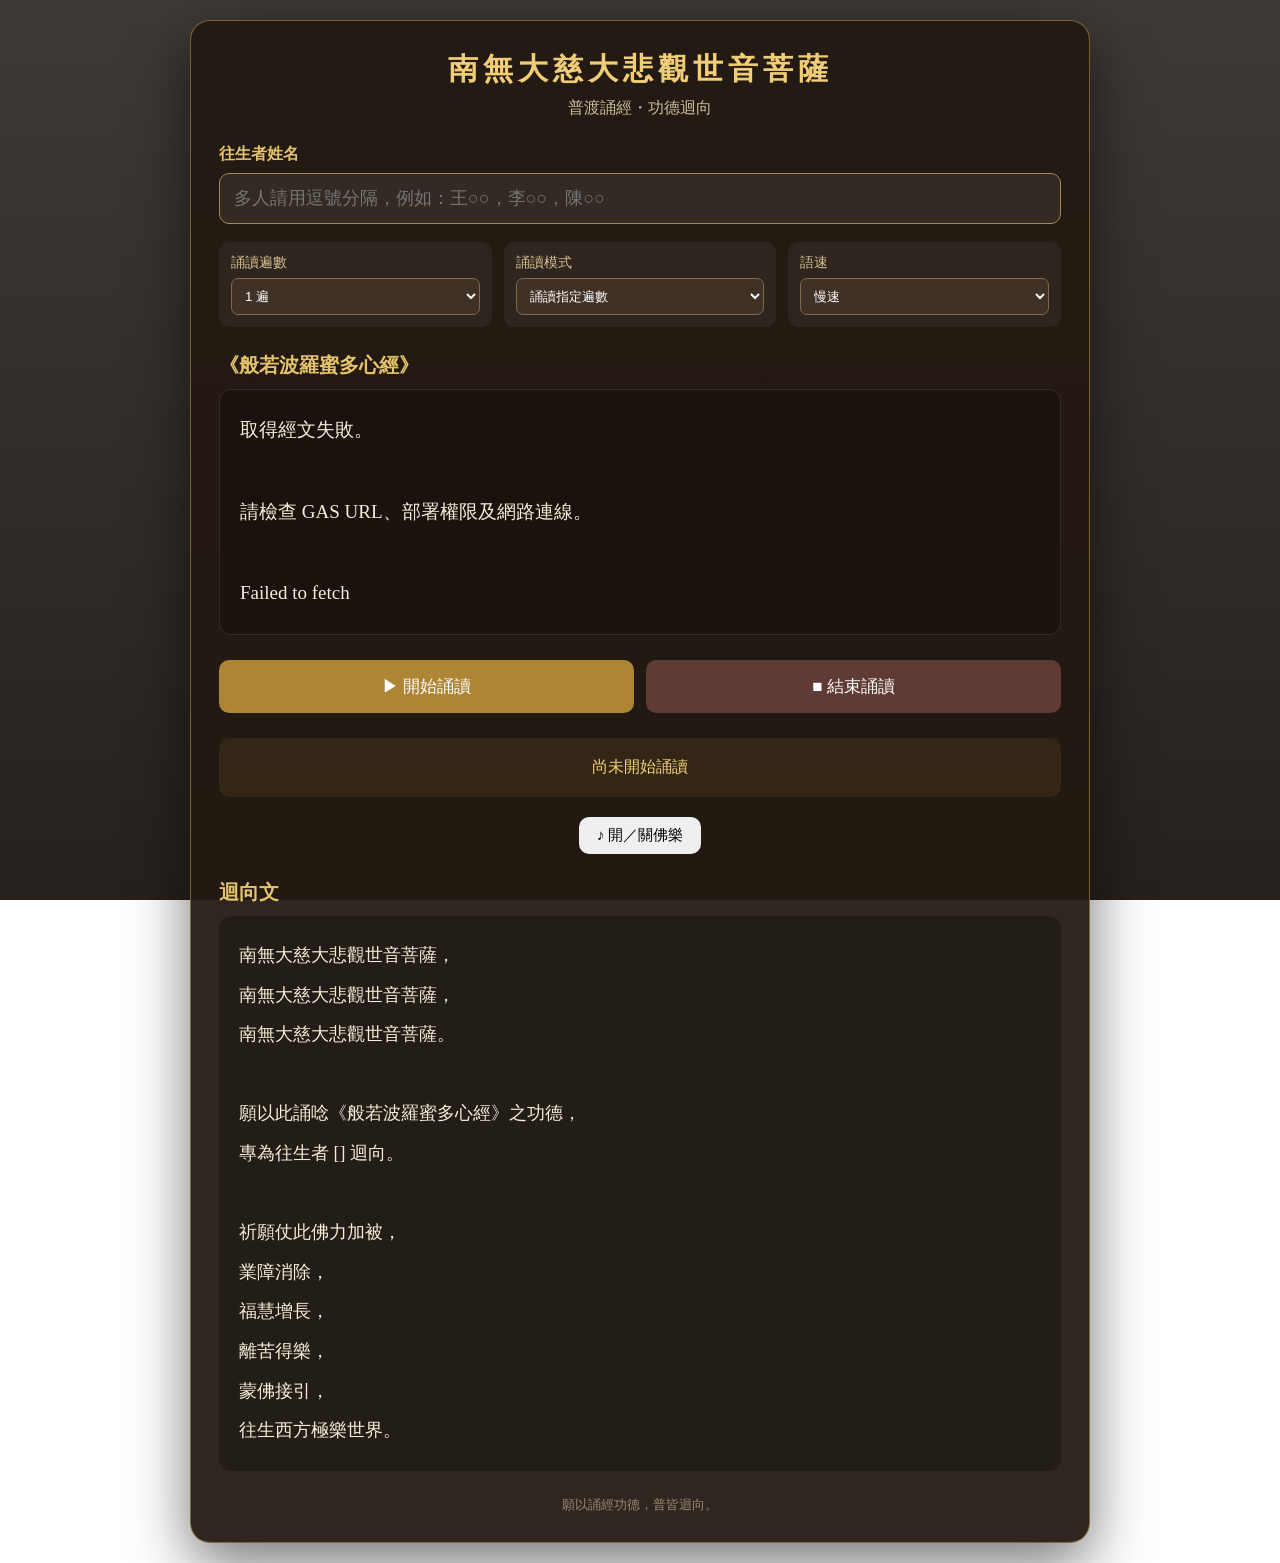
==== commit 538306c7: "Update index.html" ====
--- a/prayer/index.html
+++ b/prayer/index.html
@@ -16,6 +16,10 @@
 
 <style>
 
+/* =========================================
+   基本
+========================================= */
+
 * {
   box-sizing: border-box;
 }
@@ -32,13 +36,18 @@
     "Microsoft JhengHei",
     serif;
 
-  color: #f8eedb;
+  color: #f7edd8;
+
+
+  /*
+   佛教氛圍背景
+  */
 
   background:
 
     linear-gradient(
-      rgba(20,14,9,.82),
-      rgba(20,14,9,.90)
+      rgba(20, 14, 9, .82),
+      rgba(20, 14, 9, .92)
     ),
 
     url("https://images.unsplash.com/photo-1548013146-72479768bada?auto=format&fit=crop&w=1600&q=80");
@@ -54,6 +63,10 @@
 }
 
 
+/* =========================================
+   主容器
+========================================= */
+
 .container {
 
   width: 100%;
@@ -67,11 +80,11 @@
   border-radius: 20px;
 
   background:
-    rgba(35,25,17,.93);
+    rgba(35, 25, 17, .94);
 
   border:
     1px solid
-    rgba(226,184,91,.45);
+    rgba(226, 184, 91, .45);
 
   box-shadow:
     0 20px 60px
@@ -80,6 +93,10 @@
 }
 
 
+/* =========================================
+   標題
+========================================= */
+
 h1 {
 
   text-align: center;
@@ -101,14 +118,18 @@
 
   text-align: center;
 
-  color: #cdbd9e;
-
-  margin-bottom: 25px;
-
-}
-
-
-/* 姓名 */
+  color:
+    #cdbd9e;
+
+  margin-bottom:
+    25px;
+
+}
+
+
+/* =========================================
+   姓名
+========================================= */
 
 label {
 
@@ -116,14 +137,15 @@
 
   margin-bottom: 8px;
 
-  color: #e5c36c;
+  color:
+    #e5c36c;
 
   font-weight: bold;
 
 }
 
 
-input {
+#names {
 
   width: 100%;
 
@@ -146,22 +168,29 @@
 }
 
 
-input:focus {
+#names:focus {
 
   border-color:
     #e9c66d;
 
-}
-
-
-input:disabled {
-
-  opacity: .55;
-
-}
-
-
-/* 設定 */
+  box-shadow:
+    0 0 10px
+    rgba(233,198,109,.15);
+
+}
+
+
+#names:disabled {
+
+  opacity:
+    .5;
+
+}
+
+
+/* =========================================
+   設定
+========================================= */
 
 .settings {
 
@@ -191,7 +220,8 @@
 
 .setting-title {
 
-  color: #d6bf91;
+  color:
+    #d6bf91;
 
   font-size: 14px;
 
@@ -204,48 +234,65 @@
 
   width: 100%;
 
-  padding: 8px;
+  padding: 9px;
 
   border-radius: 7px;
 
-  background: #403126;
-
-  color: white;
-
-  border: 1px solid #816b4a;
-
-}
-
-
-/* 經文 */
+  background:
+    #403126;
+
+  color:
+    white;
+
+  border:
+    1px solid #816b4a;
+
+}
+
+
+/* =========================================
+   區塊
+========================================= */
 
 .section {
 
-  margin-top: 25px;
+  margin-top:
+    25px;
 
 }
 
 
 .section-title {
 
-  color: #e5c36c;
-
-  font-size: 20px;
-
-  font-weight: bold;
-
-  margin-bottom: 10px;
-
-}
-
+  color:
+    #e5c36c;
+
+  font-size:
+    20px;
+
+  font-weight:
+    bold;
+
+  margin-bottom:
+    10px;
+
+}
+
+
+/* =========================================
+   經文
+========================================= */
 
 .scripture {
 
-  padding: 20px;
-
-  min-height: 180px;
-
-  border-radius: 12px;
+  padding:
+    20px;
+
+  min-height:
+    180px;
+
+  border-radius:
+    12px;
 
   background:
     rgba(0,0,0,.25);
@@ -254,31 +301,36 @@
     1px solid
     rgba(255,255,255,.10);
 
-  line-height: 2.15;
-
-  font-size: 19px;
-
-  white-space: pre-line;
-
-}
-
-
-/* 每段經文 */
+  line-height:
+    2.15;
+
+  font-size:
+    19px;
+
+}
+
+
+/*
+   每一段
+*/
 
 .scripture-line {
 
-  padding: 5px 8px;
-
-  border-radius: 7px;
+  padding:
+    5px 8px;
+
+  border-radius:
+    7px;
 
   transition:
-    background .3s,
-    color .3s;
-
-}
-
-
-/* 目前朗讀 */
+    .3s;
+
+}
+
+
+/*
+   正在朗讀
+*/
 
 .scripture-line.active {
 
@@ -288,16 +340,24 @@
   color:
     #ffe18a;
 
-}
-
-
-/* 按鈕 */
+  box-shadow:
+    0 0 12px
+    rgba(221,180,72,.08);
+
+}
+
+
+/* =========================================
+   按鈕
+========================================= */
 
 .buttons {
 
-  display: flex;
-
-  gap: 12px;
+  display:
+    flex;
+
+  gap:
+    12px;
 
   margin:
     25px 0;
@@ -307,172 +367,226 @@
 
 button {
 
-  flex: 1;
-
-  padding: 15px;
-
-  border: none;
-
-  border-radius: 10px;
-
-  font-size: 17px;
-
-  cursor: pointer;
-
-  font-family: inherit;
+  flex:
+    1;
+
+  padding:
+    15px;
+
+  border:
+    none;
+
+  border-radius:
+    10px;
+
+  font-size:
+    17px;
+
+  cursor:
+    pointer;
+
+  font-family:
+    inherit;
 
 }
 
 
 .start {
 
-  background: #ae8535;
-
-  color: white;
+  background:
+    #ae8535;
+
+  color:
+    white;
 
 }
 
 
 .start:hover {
 
-  background: #c69d48;
+  background:
+    #c69d48;
 
 }
 
 
 .stop {
 
-  background: #603b35;
-
-  color: white;
+  background:
+    #603b35;
+
+  color:
+    white;
 
 }
 
 
 .stop:hover {
 
-  background: #795048;
-
-}
-
-
-/* 目前狀態 */
+  background:
+    #795048;
+
+}
+
+
+/* =========================================
+   狀態
+========================================= */
 
 .status-box {
 
-  text-align: center;
-
-  padding: 15px;
-
-  border-radius: 10px;
+  text-align:
+    center;
+
+  padding:
+    15px;
+
+  border-radius:
+    10px;
 
   background:
     rgba(174,133,53,.12);
 
-  color: #efd278;
-
-  line-height: 1.8;
-
-}
-
-
-/* 迴向文 */
+  color:
+    #efd278;
+
+  line-height:
+    1.8;
+
+}
+
+
+/* =========================================
+   迴向文
+========================================= */
 
 .dedication {
 
-  padding: 20px;
-
-  border-radius: 12px;
+  padding:
+    20px;
+
+  border-radius:
+    12px;
 
   background:
     rgba(0,0,0,.25);
 
-  line-height: 2.2;
-
-  font-size: 18px;
-
-  white-space: pre-line;
-
-}
-
-
-/* 音樂 */
-
-.music-control {
-
-  margin-top: 20px;
-
-  text-align: center;
-
-}
-
-
-.music-control label {
-
-  display: inline-block;
-
-  margin-right: 10px;
-
-}
-
-
-.music-control input {
-
-  width: auto;
-
-}
-
-
-/* 頁尾 */
+  line-height:
+    2.2;
+
+  font-size:
+    18px;
+
+  white-space:
+    pre-line;
+
+}
+
+
+/* =========================================
+   音樂
+========================================= */
+
+.music-area {
+
+  display:
+    flex;
+
+  justify-content:
+    center;
+
+  align-items:
+    center;
+
+  gap:
+    10px;
+
+  margin-top:
+    20px;
+
+}
+
+
+.music-area button {
+
+  flex:
+    none;
+
+  padding:
+    9px 18px;
+
+  font-size:
+    15px;
+
+}
+
+
+/* =========================================
+   Footer
+========================================= */
 
 .footer {
 
-  margin-top: 25px;
-
-  text-align: center;
-
-  font-size: 13px;
-
-  color: #988a72;
-
-}
-
-
-/* 手機 */
+  margin-top:
+    25px;
+
+  text-align:
+    center;
+
+  font-size:
+    13px;
+
+  color:
+    #988a72;
+
+}
+
+
+/* =========================================
+   手機
+========================================= */
 
 @media(max-width:650px) {
 
   .container {
 
-    padding: 20px 14px;
+    padding:
+      20px 14px;
 
   }
 
 
   h1 {
 
-    font-size: 24px;
+    font-size:
+      24px;
+
+    letter-spacing:
+      3px;
 
   }
 
 
   .settings {
 
-    grid-template-columns: 1fr;
+    grid-template-columns:
+      1fr;
 
   }
 
 
   .buttons {
 
-    flex-direction: column;
+    flex-direction:
+      column;
 
   }
 
 
   .scripture {
 
-    font-size: 17px;
+    font-size:
+      17px;
 
   }
 
@@ -488,6 +602,10 @@
 
 <div class="container">
 
+
+<!-- ======================================
+     標題
+====================================== -->
 
 <h1>
   南無大慈大悲觀世音菩薩
@@ -499,7 +617,9 @@
 </div>
 
 
-<!-- 姓名 -->
+<!-- ======================================
+     姓名
+====================================== -->
 
 <label>
   往生者姓名
@@ -513,7 +633,9 @@
 >
 
 
-<!-- 設定 -->
+<!-- ======================================
+     設定
+====================================== -->
 
 <div class="settings">
 
@@ -585,7 +707,7 @@
     <select id="speechRate">
 
       <option value="0.55">
-        慢
+        很慢
       </option>
 
       <option value="0.65" selected>
@@ -607,7 +729,9 @@
 </div>
 
 
-<!-- 經文 -->
+<!-- ======================================
+     經文
+====================================== -->
 
 <div class="section">
 
@@ -627,7 +751,9 @@
 </div>
 
 
-<!-- 按鈕 -->
+<!-- ======================================
+     按鈕
+====================================== -->
 
 <div class="buttons">
 
@@ -651,7 +777,9 @@
 </div>
 
 
-<!-- 狀態 -->
+<!-- ======================================
+     狀態
+====================================== -->
 
 <div
   id="statusBox"
@@ -662,19 +790,16 @@
 </div>
 
 
-<!-- 音樂 -->
-
-<div class="music-control">
-
-  <label>
-    背景佛樂
-  </label>
+<!-- ======================================
+     背景音樂
+====================================== -->
+
+<div class="music-area">
 
   <button
-    onclick="toggleMusic()"
-    style="flex:none;padding:8px 18px">
-
-    ♪ 開／關音樂
+    onclick="toggleMusic()">
+
+    ♪ 開／關佛樂
 
   </button>
 
@@ -686,6 +811,10 @@
   loop
   preload="auto">
 
+  <!--
+    把下面網址換成你的佛教純音樂 MP3
+  -->
+
   <source
     src="YOUR_MUSIC_URL.mp3"
     type="audio/mpeg">
@@ -693,7 +822,9 @@
 </audio>
 
 
-<!-- 迴向 -->
+<!-- ======================================
+     迴向文
+====================================== -->
 
 <div class="section">
 
@@ -738,9 +869,24 @@
 <script>
 
 
-/* ==================================
-   全域變數
-================================== */
+/************************************************
+ * ① GAS URL
+ *
+ * ★★★★★
+ *
+ * 把你的 GAS Web App URL 貼在這裡
+ *
+ ************************************************/
+
+
+const GAS_URL =
+  "https://script.google.com/macros/s/AKfycbx-m3hPdwjxxGj8te9zfokZmIe-UK5KZeKE9hiF0_QLlOOX3qmm-r3EqzDIRVadOowU/exec";
+
+
+/************************************************
+ * 全域變數
+ ************************************************/
+
 
 let scriptureLines = [];
 
@@ -757,9 +903,10 @@
 let selectedVoice = null;
 
 
-/* ==================================
-   語音
-================================== */
+/************************************************
+ * ② 載入瀏覽器語音
+ ************************************************/
+
 
 function loadVoices() {
 
@@ -767,78 +914,46 @@
     speechSynthesis.getVoices();
 
 
-  if (!voices.length) return;
+  if (!voices.length) {
+
+    return;
+
+  }
 
 
   /*
-   優先：
-   台灣中文
-   女性語音
-  */
-
-  const femaleWords = [
-
-    "female",
-    "woman",
-    "女",
-    "美",
-    "雅",
-    "婷",
-    "Mei",
-    "Ting"
-
-  ];
-
-
-  selectedVoice =
-
-    voices.find(function(v) {
-
-      return (
-
-        /zh-TW/i.test(v.lang)
-
-        &&
-
-        femaleWords.some(
-          function(word) {
-
-            return v.name
-              .toLowerCase()
-              .includes(
-                word.toLowerCase()
-              );
-
-          }
-        )
-
-      );
+   * 優先台灣中文
+   */
+
+  const taiwanVoice =
+    voices.find(function(voice) {
+
+      return /zh-TW/i
+        .test(voice.lang);
 
     });
 
 
+  if (taiwanVoice) {
+
+    selectedVoice =
+      taiwanVoice;
+
+  }
+
+
+  /*
+   * 如果沒有台灣中文
+   * 找其他中文
+   */
+
   if (!selectedVoice) {
 
     selectedVoice =
-
-      voices.find(function(v) {
-
-        return /zh-TW/i
-          .test(v.lang);
-
-      });
-
-  }
-
-
-  if (!selectedVoice) {
-
-    selectedVoice =
-
-      voices.find(function(v) {
+      voices.find(function(voice) {
 
         return /zh/i
-          .test(v.lang);
+          .test(voice.lang);
 
       });
 
@@ -854,58 +969,108 @@
 loadVoices();
 
 
-/* ==================================
-   取得 Google Sheet
-================================== */
-
-function loadContent() {
-
-  google.script.run
-
-    .withSuccessHandler(function(data) {
-
-      scriptureLines =
-        data || [];
-
-
-      renderScripture();
-
-    })
-
-    .withFailureHandler(function(error) {
-
-      document
-        .getElementById("scripture")
-        .innerText =
-        "取得經文失敗：" +
+/************************************************
+ * ③ 從 GAS 取得經文
+ ************************************************/
+
+
+async function loadContent() {
+
+  try {
+
+    const response =
+      await fetch(
+        GAS_URL +
+        "?action=getContent"
+      );
+
+
+    if (!response.ok) {
+
+      throw new Error(
+        "GAS HTTP " +
+        response.status
+      );
+
+    }
+
+
+    const result =
+      await response.json();
+
+
+    if (!result.success) {
+
+      throw new Error(
+        result.error ||
+        "GAS 發生錯誤"
+      );
+
+    }
+
+
+    scriptureLines =
+      result.data || [];
+
+
+    renderScripture();
+
+
+  } catch (error) {
+
+    console.error(error);
+
+
+    document
+      .getElementById(
+        "scripture"
+      )
+      .innerText =
+
+        "取得經文失敗。\n\n" +
+        "請檢查 GAS URL、部署權限及網路連線。\n\n" +
         error.message;
 
-    })
-
-    .getContent();
-
-}
-
-
-/* ==================================
-   顯示經文
-================================== */
+  }
+
+}
+
+
+/************************************************
+ * ④ 顯示經文
+ ************************************************/
+
 
 function renderScripture() {
 
   const box =
-    document
-      .getElementById("scripture");
+    document.getElementById(
+      "scripture"
+    );
 
 
   box.innerHTML = "";
+
+
+  if (
+    !scriptureLines.length
+  ) {
+
+    box.innerText =
+      "目前沒有經文內容。";
+
+    return;
+
+  }
 
 
   scriptureLines.forEach(
     function(text, index) {
 
       const div =
-        document.createElement("div");
+        document.createElement(
+          "div"
+        );
 
 
       div.className =
@@ -928,23 +1093,27 @@
 }
 
 
-/* ==================================
-   姓名
-================================== */
+/************************************************
+ * ⑤ 取得姓名
+ ************************************************/
+
 
 function getNames() {
 
   return document
-    .getElementById("names")
+    .getElementById(
+      "names"
+    )
     .value
     .trim();
 
 }
 
 
-/* ==================================
-   迴向文
-================================== */
+/************************************************
+ * ⑥ 建立迴向文
+ ************************************************/
+
 
 function buildDedication() {
 
@@ -973,9 +1142,10 @@
 }
 
 
-/* ==================================
-   更新迴向文
-================================== */
+/************************************************
+ * ⑦ 前台顯示迴向文
+ ************************************************/
+
 
 function updateDedication() {
 
@@ -984,7 +1154,9 @@
 
 
   document
-    .getElementById("dedication")
+    .getElementById(
+      "dedication"
+    )
     .textContent =
 
 `南無大慈大悲觀世音菩薩，
@@ -1004,11 +1176,16 @@
 }
 
 
-/* ==================================
-   開始
-================================== */
-
-function startReading() {
+/************************************************
+ * ⑧ 開始誦讀
+ ************************************************/
+
+
+async function startReading() {
+
+  /*
+   * 先停止上一個朗讀
+   */
 
   stopReading();
 
@@ -1023,157 +1200,211 @@
       "請先輸入往生者姓名。"
     );
 
+    document
+      .getElementById(
+        "names"
+      )
+      .focus();
+
     return;
 
   }
 
 
   /*
-   每次開始重新取得 Google Sheet
-  */
-
-  document
-    .getElementById("statusBox")
-    .innerText =
-      "正在取得最新經文……";
-
-
-  updateDedication();
+   * 每次開始
+   * 重新取得最新 Google Sheet
+   */
+
+  updateStatus(
+    "正在取得最新經文……"
+  );
+
+
+  try {
+
+    const response =
+      await fetch(
+        GAS_URL +
+        "?action=getContent"
+      );
+
+
+    const result =
+      await response.json();
+
+
+    if (
+      !result.success
+    ) {
+
+      throw new Error(
+        result.error ||
+        "取得經文失敗"
+      );
+
+    }
+
+
+    scriptureLines =
+      result.data || [];
+
+
+    if (
+      !scriptureLines.length
+    ) {
+
+      throw new Error(
+        "content 工作表沒有內容"
+      );
+
+    }
+
+
+    /*
+     * 重新顯示
+     */
+
+    renderScripture();
+
+
+    /*
+     * 重新組合迴向
+     */
+
+    updateDedication();
+
+
+    /*
+     * 設定遍數
+     */
+
+    totalRounds =
+      Number(
+        document
+          .getElementById(
+            "repeatCount"
+          )
+          .value
+      );
+
+
+    const mode =
+      document
+        .getElementById(
+          "readingMode"
+        )
+        .value;
+
+
+    /*
+     * 持續循環
+     */
+
+    if (
+      mode === "loop"
+    ) {
+
+      totalRounds =
+        Infinity;
+
+    }
+
+
+    currentLine = 0;
+
+    currentRound = 1;
+
+    isReading = true;
+
+
+    /*
+     * 鎖定姓名
+     */
+
+    document
+      .getElementById(
+        "names"
+      )
+      .disabled = true;
+
+
+    /*
+     * 播放佛樂
+     */
+
+    const music =
+      document.getElementById(
+        "bgMusic"
+      );
+
+
+    music.volume =
+      0.18;
+
+
+    music.play()
+      .catch(function(error) {
+
+        console.log(
+          "背景音樂需要使用者操作",
+          error
+        );
+
+      });
+
+
+    /*
+     * 紀錄使用者
+     */
+
+    logVisitor(
+      names
+    );
+
+
+    /*
+     * 開始
+     */
+
+    readNext();
+
+
+  } catch (error) {
+
+    console.error(error);
+
+
+    stopReading();
+
+
+    alert(
+      "無法取得 Google Sheet 經文：\n\n" +
+      error.message
+    );
+
+  }
+
+}
+
+
+/************************************************
+ * ⑨ 朗讀下一段
+ ************************************************/
+
+
+function readNext() {
+
+  if (!isReading) {
+
+    return;
+
+  }
 
 
   /*
-   鎖定姓名
-  */
-
-  document
-    .getElementById("names")
-    .disabled = true;
-
-
-  /*
-   設定遍數
-  */
-
-  totalRounds =
-    Number(
-      document
-        .getElementById("repeatCount")
-        .value
-    );
-
-
-  const mode =
-    document
-      .getElementById("readingMode")
-      .value;
-
-
-  if (mode === "loop") {
-
-    totalRounds =
-      Infinity;
-
-  }
-
-
-  /*
-   重新取得
-  */
-
-  google.script.run
-
-    .withSuccessHandler(
-      function(data) {
-
-        scriptureLines =
-          data || [];
-
-
-        if (!scriptureLines.length) {
-
-          stopReading();
-
-          alert(
-            "content 工作表沒有經文內容。"
-          );
-
-          return;
-
-        }
-
-
-        renderScripture();
-
-
-        currentLine = 0;
-
-        currentRound = 1;
-
-        isReading = true;
-
-
-        /*
-         背景音樂
-        */
-
-        const music =
-          document
-            .getElementById(
-              "bgMusic"
-            );
-
-
-        music.volume = 0.18;
-
-
-        music.play()
-          .catch(function(){});
-
-
-        /*
-         記錄訪客
-        */
-
-        logVisitor(
-          names
-        );
-
-
-        readNext();
-
-      }
-    )
-
-    .withFailureHandler(
-      function(error) {
-
-        stopReading();
-
-        alert(
-          "取得 Google Sheet 失敗：" +
-          error.message
-        );
-
-      }
-    )
-
-    .getContent();
-
-}
-
-
-/* ==================================
-   朗讀下一段
-================================== */
-
-function readNext() {
-
-  if (!isReading) return;
-
-
-  /*
-   經文還沒完成
-  */
+   * 經文還沒讀完
+   */
 
   if (
     currentLine <
@@ -1193,9 +1424,12 @@
 
 
     updateStatus(
+
       "正在誦讀第 " +
       currentRound +
-      " 遍"
+      " 遍\n\n" +
+      text
+
     );
 
 
@@ -1217,31 +1451,39 @@
 
 
   /*
-   經文完成
-   朗讀迴向
-  */
+   * 經文完成
+   * 開始迴向
+   */
 
   clearHighlight();
 
 
   updateStatus(
+
     "第 " +
     currentRound +
-    " 遍：正在誦讀迴向文"
+    " 遍\n\n" +
+    "正在誦讀迴向文"
+
   );
 
 
   speak(
+
     buildDedication(),
+
     function() {
 
-      if (!isReading)
+      if (!isReading) {
+
         return;
 
+      }
+
 
       /*
-       本輪完成
-      */
+       * 已達指定遍數
+       */
 
       if (
         currentRound >=
@@ -1256,8 +1498,8 @@
 
 
       /*
-       下一輪
-      */
+       * 下一遍
+       */
 
       currentRound++;
 
@@ -1266,22 +1508,27 @@
       readNext();
 
     }
+
   );
 
 }
 
 
-/* ==================================
-   語音
-================================== */
+/************************************************
+ * ⑩ 語音朗讀
+ ************************************************/
+
 
 function speak(
   text,
   callback
 ) {
 
-  if (!isReading)
+  if (!isReading) {
+
     return;
+
+  }
 
 
   speechSynthesis.cancel();
@@ -1293,9 +1540,17 @@
     );
 
 
+  /*
+   * 中文
+   */
+
   utterance.lang =
     "zh-TW";
 
+
+  /*
+   * 語速
+   */
 
   utterance.rate =
     Number(
@@ -1308,8 +1563,8 @@
 
 
   /*
-   柔和女聲
-  */
+   * 柔和
+   */
 
   utterance.pitch =
     1.05;
@@ -1319,7 +1574,13 @@
     1;
 
 
-  if (selectedVoice) {
+  /*
+   * 使用中文語音
+   */
+
+  if (
+    selectedVoice
+  ) {
 
     utterance.voice =
       selectedVoice;
@@ -1327,23 +1588,40 @@
   }
 
 
+  /*
+   * 完成
+   */
+
   utterance.onend =
     function() {
 
-      if (isReading) {
-
-        setTimeout(
-          callback,
-          400
-        );
+      if (!isReading) {
+
+        return;
 
       }
 
+
+      setTimeout(
+        callback,
+        400
+      );
+
     };
 
 
+  /*
+   * 錯誤
+   */
+
   utterance.onerror =
-    function() {
+    function(error) {
+
+      console.error(
+        "語音錯誤：",
+        error
+      );
+
 
       if (isReading) {
 
@@ -1364,9 +1642,10 @@
 }
 
 
-/* ==================================
-   高亮目前經文
-================================== */
+/************************************************
+ * ⑪ 高亮經文
+ ************************************************/
+
 
 function highlightLine(index) {
 
@@ -1374,27 +1653,39 @@
 
 
   const line =
-    document
-      .getElementById(
-        "line-" + index
-      );
-
-
-  if (line) {
-
-    line.classList.add(
-      "active"
+    document.getElementById(
+      "line-" + index
     );
 
 
-    line.scrollIntoView({
-      behavior: "smooth",
-      block: "center"
-    });
+  if (!line) {
+
+    return;
 
   }
 
-}
+
+  line.classList.add(
+    "active"
+  );
+
+
+  line.scrollIntoView({
+
+    behavior:
+      "smooth",
+
+    block:
+      "center"
+
+  });
+
+}
+
+
+/************************************************
+ * ⑫ 清除高亮
+ ************************************************/
 
 
 function clearHighlight() {
@@ -1403,20 +1694,23 @@
     .querySelectorAll(
       ".scripture-line"
     )
-    .forEach(function(el) {
-
-      el.classList.remove(
-        "active"
-      );
-
-    });
-
-}
-
-
-/* ==================================
-   狀態
-================================== */
+    .forEach(
+      function(element) {
+
+        element.classList.remove(
+          "active"
+        );
+
+      }
+    );
+
+}
+
+
+/************************************************
+ * ⑬ 狀態
+ ************************************************/
+
 
 function updateStatus(text) {
 
@@ -1425,15 +1719,15 @@
       "statusBox"
     )
     .innerText =
-
       text;
 
 }
 
 
-/* ==================================
-   完成
-================================== */
+/************************************************
+ * ⑭ 完成
+ ************************************************/
+
 
 function finishReading() {
 
@@ -1443,11 +1737,13 @@
   speechSynthesis.cancel();
 
 
-  document
-    .getElementById(
+  const music =
+    document.getElementById(
       "bgMusic"
-    )
-    .pause();
+    );
+
+
+  music.pause();
 
 
   document
@@ -1461,15 +1757,16 @@
 
 
   updateStatus(
-    "誦讀圓滿，功德迴向完成。"
+    "🙏 誦讀圓滿\n\n功德迴向完成"
   );
 
 }
 
 
-/* ==================================
-   結束
-================================== */
+/************************************************
+ * ⑮ 結束
+ ************************************************/
+
 
 function stopReading() {
 
@@ -1480,10 +1777,9 @@
 
 
   const music =
-    document
-      .getElementById(
-        "bgMusic"
-      );
+    document.getElementById(
+      "bgMusic"
+    );
 
 
   music.pause();
@@ -1506,27 +1802,35 @@
 }
 
 
-/* ==================================
-   音樂
-================================== */
+/************************************************
+ * ⑯ 開關佛樂
+ ************************************************/
+
 
 function toggleMusic() {
 
   const music =
-    document
-      .getElementById(
-        "bgMusic"
-      );
+    document.getElementById(
+      "bgMusic"
+    );
 
 
   if (
     music.paused
   ) {
 
-    music.volume = 0.18;
+    music.volume =
+      0.18;
+
 
     music.play()
-      .catch(function(){});
+      .catch(function(error) {
+
+        console.log(
+          error
+        );
+
+      });
 
   } else {
 
@@ -1537,23 +1841,12 @@
 }
 
 
-/* ==================================
-   IP + 使用紀錄
-================================== */
-
-async function logVisitor(names) {
-
-  let ip =
-    "未知";
-
-
-  /*
-   使用公開 IP 查詢服務
-
-   注意：
-   這個 IP 是瀏覽器
-   查到的公開網路 IP。
-  */
+/************************************************
+ * ⑰ 取得公開 IP
+ ************************************************/
+
+
+async function getPublicIP() {
 
   try {
 
@@ -1563,67 +1856,95 @@
       );
 
 
+    if (
+      !response.ok
+    ) {
+
+      return "無法取得";
+
+    }
+
+
     const data =
       await response.json();
 
 
-    if (data.ip) {
-
-      ip = data.ip;
-
-    }
+    return (
+      data.ip ||
+      "無法取得"
+    );
+
 
   } catch (error) {
 
-    ip = "無法取得";
+    console.log(
+      "IP取得失敗",
+      error
+    );
+
+
+    return "無法取得";
 
   }
 
+}
+
+
+/************************************************
+ * ⑱ 紀錄訪客
+ ************************************************/
+
+
+async function logVisitor(
+  names
+) {
 
   /*
-   送給 GAS doPost
-
-   由於 GAS Web App
-   本身不能直接讀訪客 IP，
-   因此由前端傳入。
-  */
+   * 取得 IP
+   */
+
+  const ip =
+    await getPublicIP();
+
+
+  /*
+   * 建立資料
+   */
+
+  const payload = {
+
+    ip:
+      ip,
+
+    pageName:
+      "普渡迴向誦讀",
+
+    names:
+      names,
+
+    userAgent:
+      navigator.userAgent
+
+  };
+
+
+  /*
+   * POST 到 GAS
+   *
+   * 使用 text/plain
+   * 避免觸發複雜 CORS preflight
+   */
 
   try {
 
-    const payload = {
-
-      ip: ip,
-
-      pageName:
-        "普渡迴向誦讀",
-
-      names:
-        names,
-
-      userAgent:
-        navigator.userAgent
-
-    };
-
-
-    /*
-     注意：
-
-     這裡不能使用
-     google.script.run
-     呼叫 doPost。
-
-     doPost 是 HTTP POST 入口。
-
-     因此使用目前 GAS 網頁網址。
-    */
-
-
-    fetch(
-      window.location.href,
+    await fetch(
+
+      GAS_URL,
+
       {
 
-        method: "POST",
+        method:
+          "POST",
 
         headers: {
 
@@ -1635,11 +1956,19 @@
         body:
           JSON.stringify(
             payload
-          )
+          ),
+
+        mode:
+          "no-cors"
 
       }
-    )
-    .catch(function(){});
+
+    );
+
+
+    console.log(
+      "訪客紀錄已送出"
+    );
 
 
   } catch (error) {
@@ -1654,21 +1983,25 @@
 }
 
 
-/* ==================================
-   姓名輸入
-================================== */
+/************************************************
+ * ⑲ 姓名即時更新
+ ************************************************/
+
 
 document
-  .getElementById("names")
+  .getElementById(
+    "names"
+  )
   .addEventListener(
     "input",
     updateDedication
   );
 
 
-/* ==================================
-   初始
-================================== */
+/************************************************
+ * ⑳ 網頁啟動
+ ************************************************/
+
 
 loadContent();
 
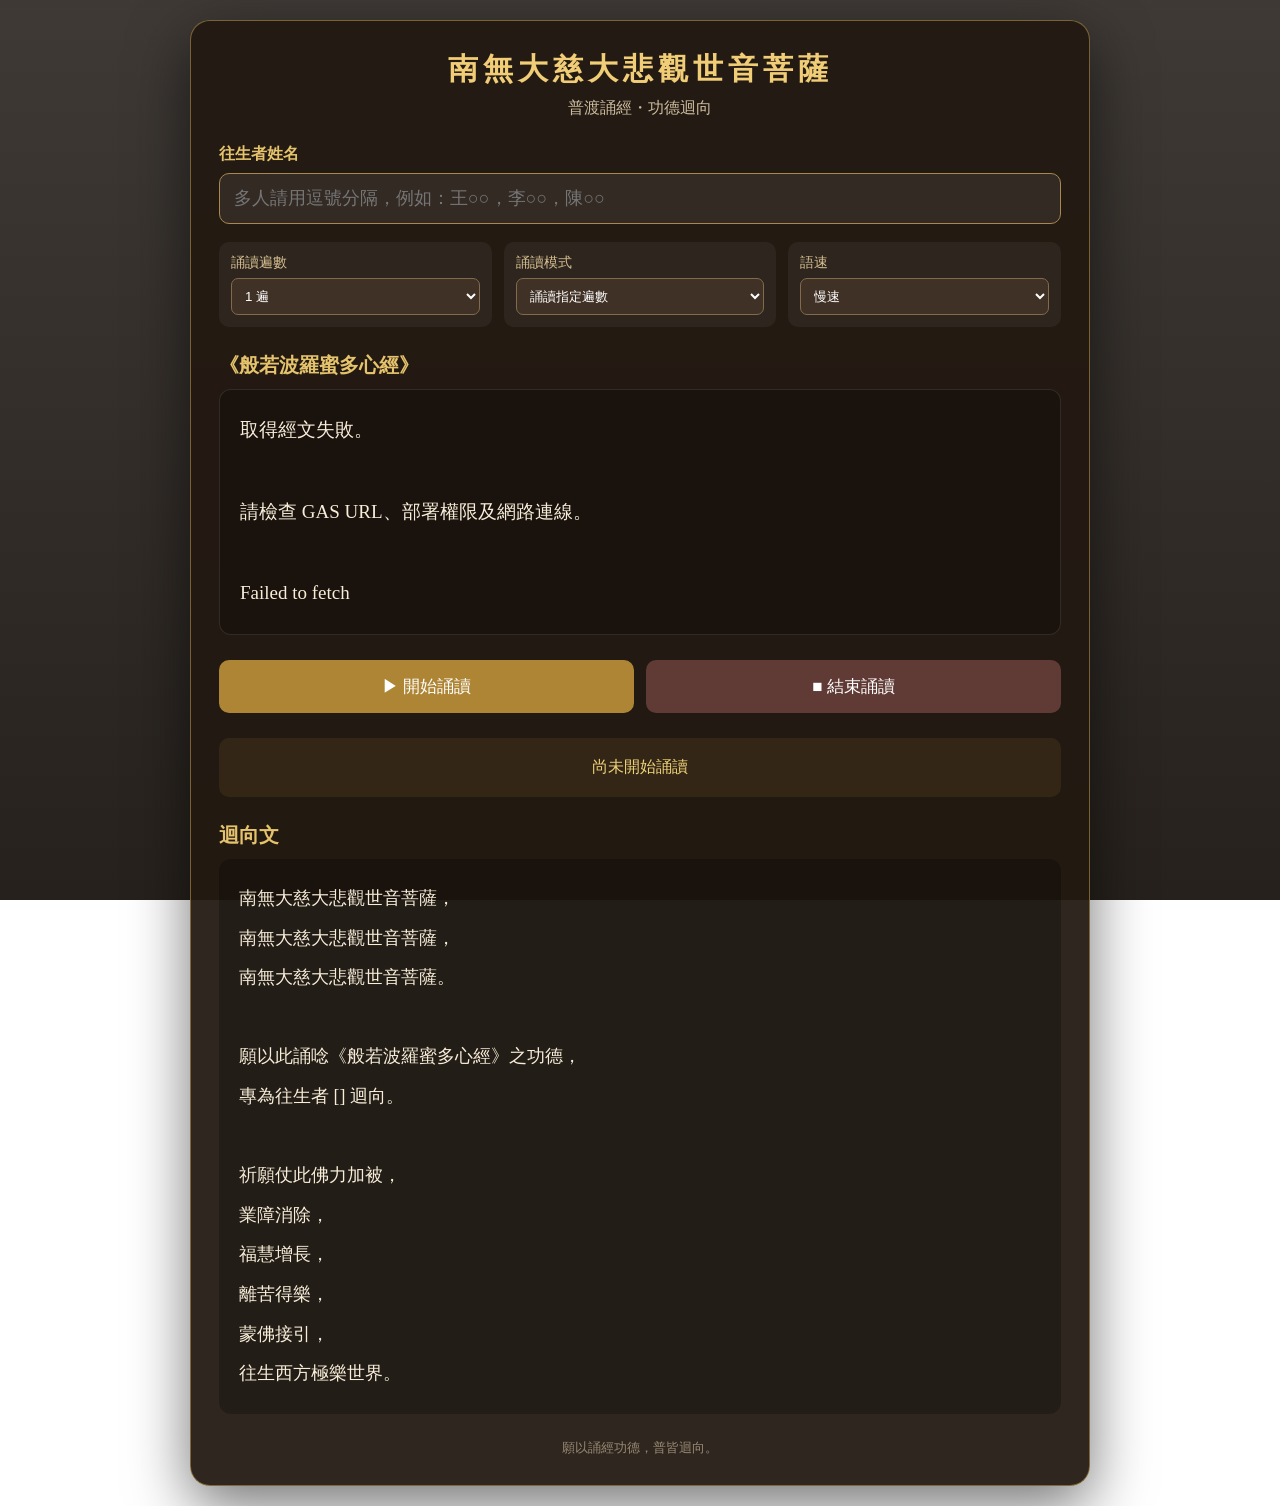
==== commit 08102996: "Update index.html" ====
--- a/prayer/index.html
+++ b/prayer/index.html
@@ -490,7 +490,8 @@
 .music-area {
 
   display:
-    flex;
+      none;
+    /* flex; */
 
   justify-content:
     center;
